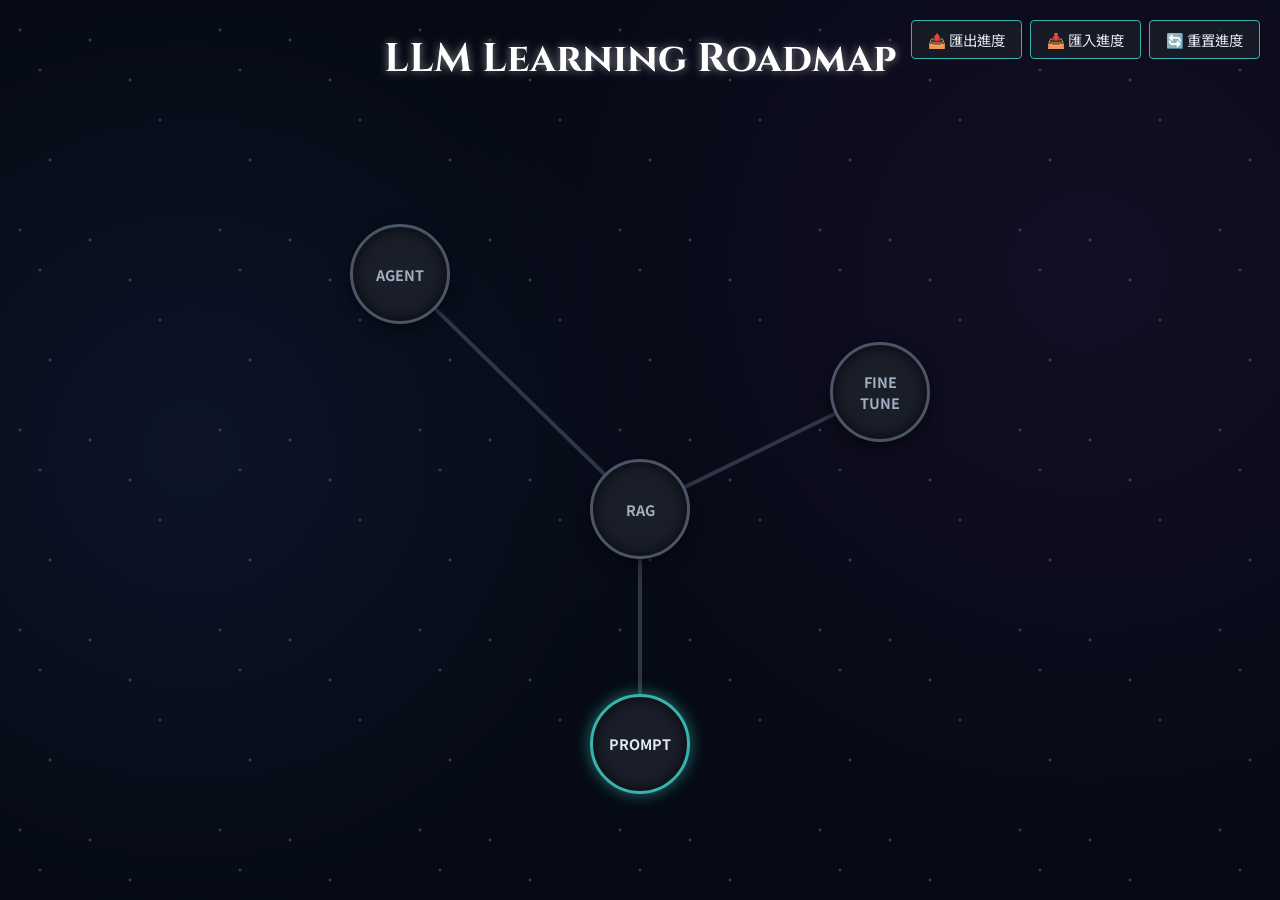
==== index.html @ f5196e2c "Add files via upload" ====
<!DOCTYPE html>
<html lang="zh-TW">

<head>
    <meta charset="UTF-8">
    <meta name="viewport" content="width=device-width, initial-scale=1.0">
    <title>LLM 學習地圖星盤</title>
    <link rel="stylesheet" href="styles.css">
    <!-- 引入 Google Fonts -->
    <link
        href="https://fonts.googleapis.com/css2?family=Cinzel:wght@600;800&family=Noto+Sans+TC:wght@400;700&display=swap"
        rel="stylesheet">
</head>

<body>
    <!-- 頂部導覽列 -->
    <div class="nav-bar">
        <button class="nav-link" onclick="exportProgress()">📤 匯出進度</button>
        <button class="nav-link" onclick="importProgress()">📥 匯入進度</button>
        <button class="nav-link" onclick="resetProgress()">🔄 重置進度</button>
    </div>

    <div id="app">
        <h1 class="title">LLM Learning Roadmap</h1>
        <div id="tree-container">
            <!-- 用於繪製連線的 SVG 畫布 -->
            <svg id="edges-container"></svg>
            <!-- 用於放置節點的容器 -->
            <div id="nodes-container"></div>
            <!-- Hover Tooltip 卡片 -->
            <div id="tooltip" class="tooltip hidden"></div>
        </div>
    </div>
    <script src="script.js"></script>
</body>

</html>
---- styles.css ----
:root {
    --bg-color: #050a14;
    --node-bg: #1a1e29;
    --node-border: #4a5568;
    --node-text: #a0aec0;

    --unlocked-border: #38b2ac;
    --unlocked-text: #e2e8f0;
    --unlocked-glow: rgba(56, 178, 172, 0.6);

    --active-border: #4fd1c5;
    --active-text: #ffffff;
    --active-glow: rgba(79, 209, 197, 0.9);

    --edge-color: #2d3748;
    --edge-active: #38b2ac;
    --edge-glow: drop-shadow(0 0 5px rgba(56, 178, 172, 0.8));
}

* {
    box-sizing: border-box;
    margin: 0;
    padding: 0;
}

body {
    background-color: var(--bg-color);
    /* 簡化版星空背景漸層 */
    background-image:
        radial-gradient(circle at 15% 50%, rgba(20, 30, 60, 0.5) 0%, transparent 40%),
        radial-gradient(circle at 85% 30%, rgba(40, 20, 60, 0.4) 0%, transparent 50%);
    color: white;
    font-family: 'Noto Sans TC', sans-serif;
    min-height: 100vh;
    overflow: hidden;
    position: relative;
    display: flex;
    flex-direction: column;
}

/* 簡單的星星點綴 */
body::before {
    content: '';
    position: absolute;
    top: 0;
    left: 0;
    right: 0;
    bottom: 0;
    background-image:
        radial-gradient(2px 2px at 20px 30px, #ffffff, rgba(0, 0, 0, 0)),
        radial-gradient(2px 2px at 40px 70px, #ffffff, rgba(0, 0, 0, 0)),
        radial-gradient(2px 2px at 50px 160px, #ffffff, rgba(0, 0, 0, 0)),
        radial-gradient(2px 2px at 90px 40px, #ffffff, rgba(0, 0, 0, 0)),
        radial-gradient(2px 2px at 130px 80px, #ffffff, rgba(0, 0, 0, 0)),
        radial-gradient(2px 2px at 160px 120px, #ffffff, rgba(0, 0, 0, 0));
    background-repeat: repeat;
    background-size: 200px 200px;
    opacity: 0.3;
    pointer-events: none;
    z-index: 0;
}

.title {
    font-family: 'Cinzel', serif;
    text-align: center;
    padding: 2rem 0;
    font-size: 2.5rem;
    text-shadow: 0 0 10px rgba(255, 255, 255, 0.5);
    z-index: 10;
    position: relative;
    pointer-events: none;
}

#app {
    flex: 1;
    display: flex;
    flex-direction: column;
    z-index: 1;
}

#tree-container {
    flex: 1;
    position: relative;
    width: 100%;
    /* 設定一個虛擬的畫布大小，方便絕對定位 */
    max-width: 1200px;
    margin: 0 auto;
    overflow: visible;
    cursor: grab;
}

#tree-container.panning {
    cursor: grabbing;
}

#edges-container {
    position: absolute;
    top: 0;
    left: 0;
    width: 100%;
    height: 100%;
    pointer-events: none;
    /* 讓點擊穿透線條 */
    z-index: 1;
}

#nodes-container {
    position: absolute;
    top: 0;
    left: 0;
    width: 100%;
    height: 100%;
    z-index: 2;
}

/* === Node Styles === */
.node {
    position: absolute;
    transform: translate(-50%, -50%);
    /* 以中心點定位 */
    width: 100px;
    height: 100px;
    border-radius: 50%;
    background: var(--node-bg);
    border: 3px solid var(--node-border);
    display: flex;
    justify-content: center;
    align-items: center;
    text-align: center;
    color: var(--node-text);
    font-weight: bold;
    font-size: 0.9rem;
    cursor: not-allowed;
    transition: all 0.4s cubic-bezier(0.175, 0.885, 0.32, 1.275);
    user-select: none;
    padding: 10px;
    box-shadow: inset 0 0 15px rgba(0, 0, 0, 0.8), 0 5px 15px rgba(0, 0, 0, 0.5);
}

/* Hover on locked node */
.node:hover {
    filter: brightness(1.2);
}

/* Node that can be unlocked */
.node.unlockable {
    cursor: pointer;
    border-color: var(--unlocked-border);
    color: var(--unlocked-text);
    box-shadow: inset 0 0 15px rgba(0, 0, 0, 0.8), 0 0 15px var(--unlocked-glow);
    animation: pulse 2s infinite alternate;
}

/* Node that is unlocked/active */
.node.active {
    cursor: pointer;
    background: linear-gradient(135deg, #1a2a3a 0%, #0f1626 100%);
    border-color: var(--active-border);
    color: var(--active-text);
    box-shadow: inset 0 0 20px rgba(56, 178, 172, 0.2), 0 0 25px var(--active-glow);
    text-shadow: 0 0 5px var(--active-glow);
}

.node.active:hover {
    transform: translate(-50%, -50%) scale(1.05);
}

@keyframes pulse {
    0% {
        box-shadow: inset 0 0 15px rgba(0, 0, 0, 0.8), 0 0 5px var(--unlocked-glow);
    }

    100% {
        box-shadow: inset 0 0 15px rgba(0, 0, 0, 0.8), 0 0 20px var(--unlocked-glow);
    }
}

/* === Edge Styles === */
.edge {
    stroke: var(--edge-color);
    stroke-width: 4;
    transition: all 0.5s ease;
}

.edge.active {
    stroke: var(--edge-active);
    filter: var(--edge-glow);
    stroke-width: 6;
}

/* === Nav Bar Styles === */
.nav-bar {
    position: absolute;
    top: 20px;
    right: 20px;
    z-index: 100;
    display: flex;
    gap: 8px;
}

.nav-link {
    color: var(--unlocked-text);
    text-decoration: none;
    border: 1px solid var(--unlocked-border);
    padding: 8px 16px;
    border-radius: 4px;
    font-size: 0.9rem;
    font-family: 'Noto Sans TC', sans-serif;
    cursor: pointer;
    transition: all 0.3s;
    background: rgba(26, 30, 41, 0.8);
}

.nav-link:hover {
    background: var(--unlocked-glow);
    color: white;
}

/* === Tooltip Styles === */
.tooltip {
    position: absolute;
    background: rgba(15, 22, 38, 0.95);
    border: 1px solid var(--unlocked-border);
    border-radius: 8px;
    padding: 15px;
    width: 280px;
    color: var(--unlocked-text);
    z-index: 100;
    pointer-events: auto;
    /* 允許點擊裡面的連結 */
    box-shadow: 0 4px 20px rgba(0, 0, 0, 0.8), 0 0 15px rgba(56, 178, 172, 0.3);
    transition: opacity 0.2s, transform 0.2s;
    backdrop-filter: blur(5px);
}

.tooltip.hidden {
    opacity: 0;
    pointer-events: none;
    transform: translateY(10px);
}

.tooltip h3 {
    color: var(--active-text);
    margin-bottom: 8px;
    font-size: 1.2rem;
    border-bottom: 1px solid #2d3748;
    padding-bottom: 5px;
}

.tooltip p {
    font-size: 0.9rem;
    line-height: 1.4;
    margin-bottom: 12px;
    color: #cbd5e0;
}

.tooltip-resources h4 {
    font-size: 0.85rem;
    color: #a0aec0;
    margin-bottom: 5px;
}

.tooltip-resources ul {
    list-style: none;
    padding-left: 0;
}

.tooltip-resources li {
    margin-bottom: 4px;
}

.tooltip-resources a {
    color: var(--active-border);
    text-decoration: none;
    font-size: 0.85rem;
}

.tooltip-resources a:hover {
    text-decoration: underline;
    color: var(--active-text);
}

/* === Editor Dragging State === */
.node.dragging {
    transition: none !important;
    cursor: grabbing !important;
    pointer-events: none !important;
    z-index: 1000 !important;
}
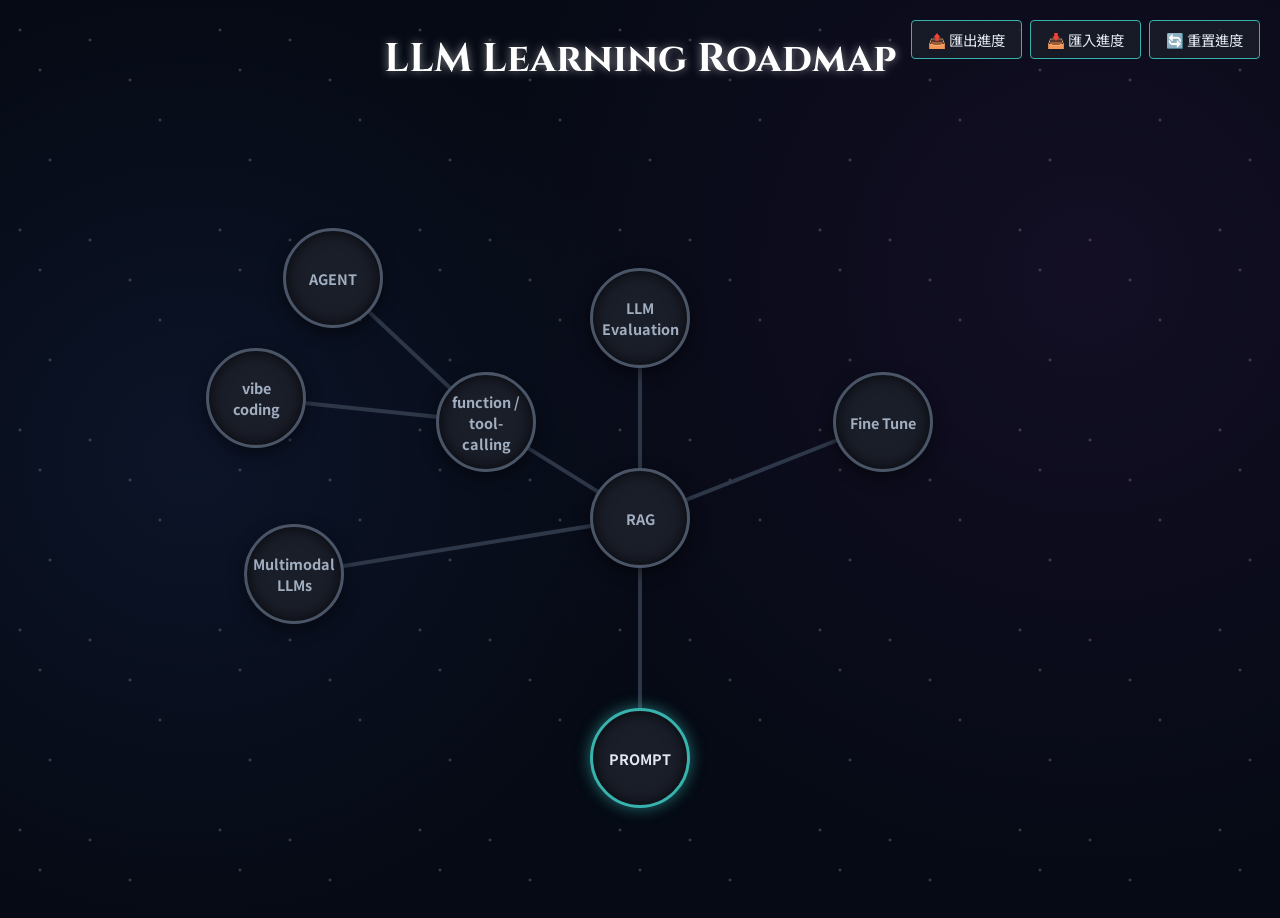
==== commit 21154047: "Update index.html" ====
--- a/index.html
+++ b/index.html
@@ -34,4 +34,4 @@
     <script src="script.js"></script>
 </body>
 
-</html>+</html>  
--- a/styles.css
+++ b/styles.css
@@ -81,9 +81,10 @@
 #tree-container {
     flex: 1;
     position: relative;
+    /* 強制畫布維持一個最小寬高，在手機上就不會因為螢幕太窄而重疊 */
     width: 100%;
-    /* 設定一個虛擬的畫布大小，方便絕對定位 */
-    max-width: 1200px;
+    min-width: 1200px;
+    min-height: 800px;
     margin: 0 auto;
     overflow: visible;
     cursor: grab;
